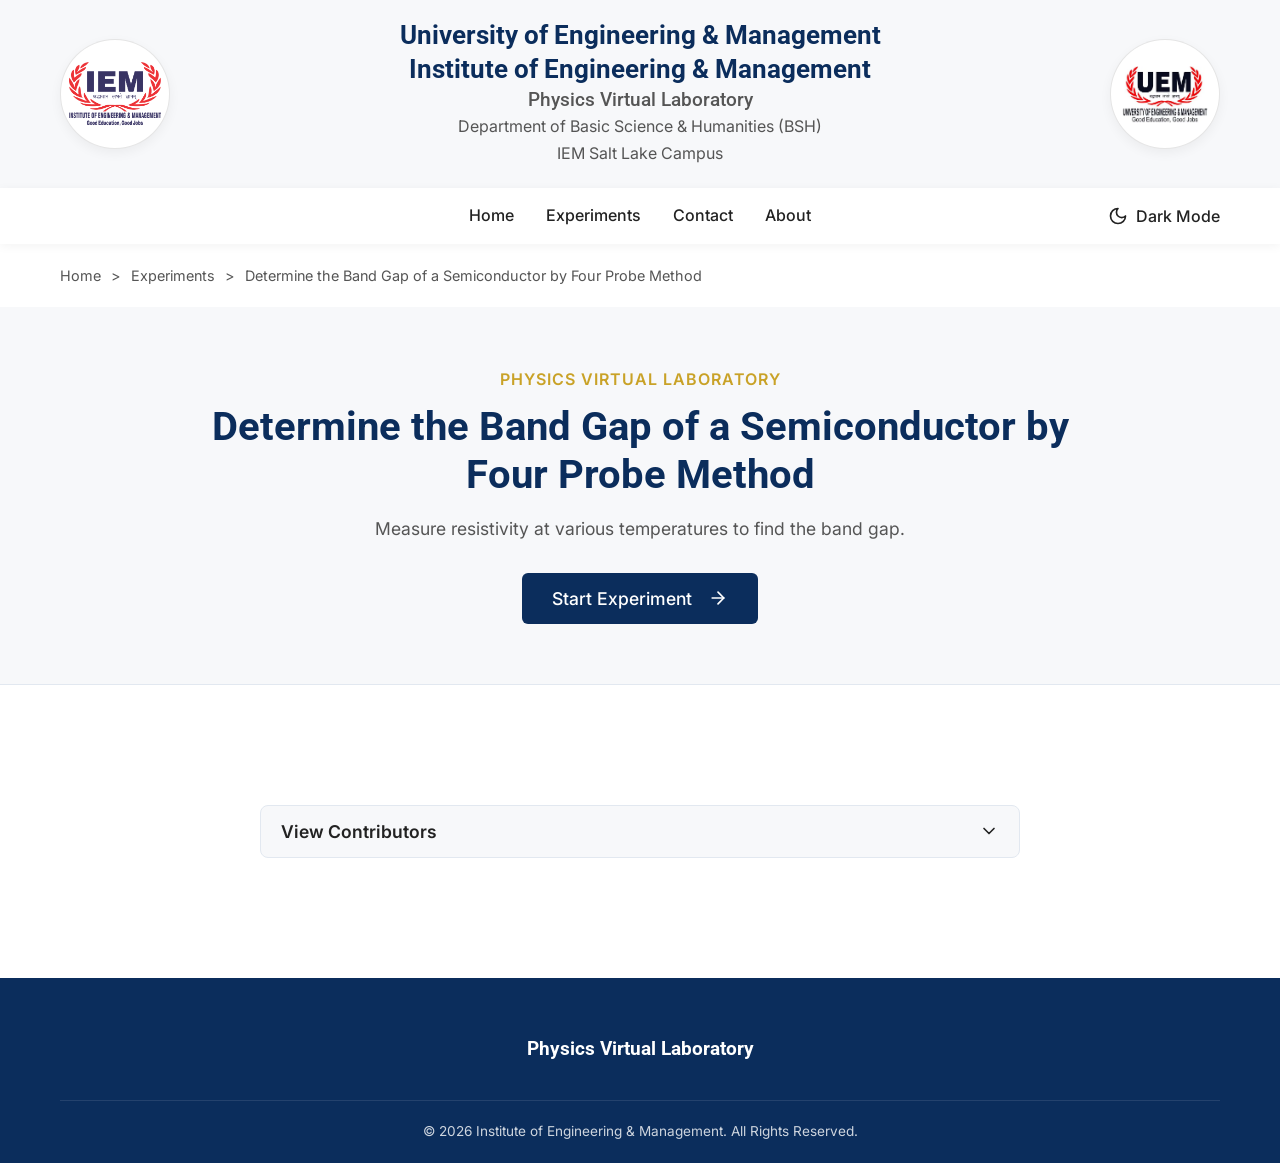
==== experiments/four-probe/index.html @ 0cad0d35 "added the homepage" ====
<!DOCTYPE html>
<html lang="en">
<head>
  <meta charset="UTF-8">
  <meta name="viewport" content="width=device-width, initial-scale=1.0">
  <meta name="description" content="Physics Virtual Laboratory Experiment">
  <title>Experiment | Physics Virtual Laboratory</title>
  
  <link rel="preconnect" href="https://fonts.googleapis.com">
  <link rel="preconnect" href="https://fonts.gstatic.com" crossorigin>
  <link href="https://fonts.googleapis.com/css2?family=Inter:wght@400;500;600&family=Roboto:wght@400;500;700&display=swap" rel="stylesheet">
  
  <!-- CSS relative to experiment folder -->
  <link rel="stylesheet" href="../../css/style.css">
</head>
<body>

  <!-- Header -->
  <header class="header">
    <div class="container">
      <div class="logo-container">
        <img src="../../assets/logos/iem-logo.png" alt="IEM Logo" onerror="this.src='data:image/svg+xml,%3Csvg xmlns=\\\'http://www.w3.org/2000/svg\\\' width=\\\'40\\\' height=\\\'40\\\' viewBox=\\\'0 0 24 24\\\' fill=\\\'none\\\' stroke=\\\'currentColor\\\' stroke-width=\\\'2\\\' stroke-linecap=\\\'round\\\' stroke-linejoin=\\\'round\\\'%3E%3Ccircle cx=\\\'12\\\' cy=\\\'12\\\' r=\\\'10\\\'/%3E%3Cpath d=\\\'M8 12h8\\\'/%3E%3C/svg%3E'">
      </div>
      
      <div class="university-info">
        <h1 class="data-university">University of Engineering & Management</h1>
        <h2 class="data-institute">Institute of Engineering & Management</h2>
        <h3 class="data-website-name">Physics Virtual Laboratory</h3>
        <p class="data-sub-department">Department of Basic Science & Humanities (BSH)</p>
        <p class="data-campus">IEM Salt Lake Campus</p>
      </div>

      <div class="logo-container">
        <img src="../../assets/logos/uem-logo.png" alt="UEM Logo" onerror="this.src='data:image/svg+xml,%3Csvg xmlns=\\\'http://www.w3.org/2000/svg\\\' width=\\\'40\\\' height=\\\'40\\\' viewBox=\\\'0 0 24 24\\\' fill=\\\'none\\\' stroke=\\\'currentColor\\\' stroke-width=\\\'2\\\' stroke-linecap=\\\'round\\\' stroke-linejoin=\\\'round\\\'%3E%3Ccircle cx=\\\'12\\\' cy=\\\'12\\\' r=\\\'10\\\'/%3E%3Cpath d=\\\'M8 12h8\\\'/%3E%3C/svg%3E'">
      </div>
    </div>
  </header>

  <!-- Navigation -->
  <nav class="navbar">
    <div class="container">
      <ul class="nav-links" id="nav-links">
        <li><a href="../../index.html" class="nav-link">Home</a></li>
        <li><a href="../../index.html#experiments" class="nav-link">Experiments</a></li>
        <li><a href="../../index.html#contact" class="nav-link">Contact</a></li>
        <li><a href="../../about.html" class="nav-link">About</a></li>
        
      </ul>
      
      <button class="theme-toggle" id="theme-toggle" aria-label="Toggle Dark Mode">
        <svg xmlns="http://www.w3.org/2000/svg" width="20" height="20" viewBox="0 0 24 24" fill="none" stroke="currentColor" stroke-width="2" stroke-linecap="round" stroke-linejoin="round" class="lucide lucide-moon"><path d="M12 3a6 6 0 0 0 9 9 9 9 0 1 1-9-9Z"/></svg>
        Dark Mode
      </button>

      <button class="hamburger" id="hamburger" aria-label="Toggle Menu">
        <svg xmlns="http://www.w3.org/2000/svg" width="24" height="24" viewBox="0 0 24 24" fill="none" stroke="currentColor" stroke-width="2" stroke-linecap="round" stroke-linejoin="round" class="lucide lucide-menu"><line x1="4" x2="20" y1="12" y2="12"/><line x1="4" x2="20" y1="6" y2="6"/><line x1="4" x2="20" y1="18" y2="18"/></svg>
      </button>
    </div>
  </nav>

  <!-- Breadcrumb -->
  <div class="container">
    <div class="breadcrumb">
      <a href="../../index.html">Home</a>
      <span>&gt;</span>
      <a href="../../index.html#experiments">Experiments</a>
      <span>&gt;</span>
      <span id="exp-breadcrumb">Loading...</span>
    </div>
  </div>

  <!-- Main Content -->
  <main>
    <section class="experiment-hero" id="experiment-hero">
      <div class="container">
        <p class="data-website-name" style="color: var(--accent-color); font-weight: 600; margin-bottom: 10px; text-transform: uppercase; letter-spacing: 1px;">Physics Virtual Laboratory</p>
        <h1 id="exp-title">Loading Experiment...</h1>
        <p id="exp-desc" style="font-size: 1.1rem; color: var(--text-secondary); max-width: 700px; margin: 0 auto 30px;"></p>
        
        <button class="btn" style="font-size: 1.1rem; padding: 15px 30px;">
          Start Experiment
          <svg xmlns="http://www.w3.org/2000/svg" width="20" height="20" viewBox="0 0 24 24" fill="none" stroke="currentColor" stroke-width="2" stroke-linecap="round" stroke-linejoin="round" style="margin-left: 8px;"><path d="M5 12h14"/><path d="m12 5 7 7-7 7"/></svg>
        </button>
      </div>
    </section>

    <!-- Contributors -->
    <section class="section">
      <div class="container contributors-section">
        <button class="contributors-toggle" id="contributors-btn">
          View Contributors
          <svg xmlns="http://www.w3.org/2000/svg" width="20" height="20" viewBox="0 0 24 24" fill="none" stroke="currentColor" stroke-width="2" stroke-linecap="round" stroke-linejoin="round" class="lucide lucide-chevron-down"><path d="m6 9 6 6 6-6"/></svg>
        </button>
        
        <div class="contributors-content" id="contributors-content">
          <div class="contributors-grid" id="contributors-grid">
            <!-- Dynamically populated -->
          </div>
        </div>
      </div>
    </section>
  </main>

  <!-- Footer -->
  <footer class="footer" id="contact">
    <div class="container">
      <h3 class="data-website-name">Physics Virtual Laboratory</h3>
      <div class="footer-bottom">
        &copy; <span class="data-academic-year">2026</span> <span class="data-institute">Institute of Engineering & Management</span>. All Rights Reserved.
      </div>
    </div>
  </footer>

  <script type="module" src="../../js/script.js"></script>
</body>
</html>
---- css/style.css ----
/* style.css */

/* CSS Variables for Theming */
:root {
  /* Light Theme Colors (Default) */
  --bg-color: #FFFFFF;
  --bg-secondary: #F7F8FA;
  --primary-color: #0B2D5C;
  --accent-color: #C9A227;
  --text-primary: #222222;
  --text-secondary: #555555;
  --card-bg: #FFFFFF;
  --card-shadow: 0 4px 12px rgba(0, 0, 0, 0.05);
  --border-color: #E2E8F0;
  --navbar-bg: rgba(255, 255, 255, 0.95);
  --navbar-shadow: 0 2px 10px rgba(0, 0, 0, 0.05);
  --link-color: #0B2D5C;
  --logo-bg: #FFFFFF;
  --logo-border: rgba(0,0,0,0.1);
  --accordion-bg: #F7F8FA;
  --accordion-hover: #EEEEEE;
  
  /* Fonts */
  --font-main: 'Inter', -apple-system, BlinkMacSystemFont, 'Segoe UI', Roboto, Helvetica, Arial, sans-serif;
  --font-heading: 'Roboto', 'Inter', sans-serif;
}

[data-theme="dark"] {
  /* Dark Theme Colors */
  --bg-color: #121212;
  --bg-secondary: #1E1E1E;
  --primary-color: #1E1E1E;
  --accent-color: #C9A227;
  --text-primary: #F5F5F5;
  --text-secondary: #BDBDBD;
  --card-bg: #252525;
  --card-shadow: 0 4px 12px rgba(0, 0, 0, 0.2);
  --border-color: #333333;
  --navbar-bg: rgba(18, 18, 18, 0.95);
  --navbar-shadow: 0 2px 10px rgba(0, 0, 0, 0.5);
  --link-color: #6EA8FE;
  --logo-bg: #FFFFFF; /* Kept white to blend with logo's white background */
  --logo-border: rgba(255,255,255,0.1);
  --accordion-bg: #2A2A2A;
  --accordion-hover: #333333;
}

/* Base Reset & Typography */
* {
  margin: 0;
  padding: 0;
  box-sizing: border-box;
}

html {
  scroll-behavior: smooth;
}

body {
  font-family: var(--font-main);
  background-color: var(--bg-color);
  color: var(--text-primary);
  line-height: 1.6;
  transition: background-color 0.3s ease, color 0.3s ease;
  overflow-x: hidden;
}

h1, h2, h3, h4, h5, h6 {
  font-family: var(--font-heading);
  font-weight: 700;
  line-height: 1.2;
  margin-bottom: 1rem;
}

a {
  color: var(--link-color);
  text-decoration: none;
  transition: color 0.2s ease;
}

a:hover {
  text-decoration: underline;
}

ul {
  list-style: none;
}

img {
  max-width: 100%;
  height: auto;
  display: block;
}

button {
  cursor: pointer;
  font-family: inherit;
  border: none;
  outline: none;
}

/* Layout Utilities */
.container {
  max-width: 1200px;
  margin: 0 auto;
  padding: 0 20px;
}

.section {
  padding: 80px 0;
}

.section-title {
  text-align: center;
  font-size: 2.5rem;
  margin-bottom: 3rem;
  color: var(--text-primary);
}

/* Header Elements */
.header {
  background-color: var(--bg-secondary);
  padding: 20px 0;
  box-shadow: 0 1px 3px rgba(0,0,0,0.05);
}

.header .container {
  display: flex;
  justify-content: space-between;
  align-items: center;
}

.logo-container {
  width: 110px;
  height: 110px;
  background-color: var(--logo-bg);
  border: 1px solid var(--logo-border);
  border-radius: 50%;
  display: flex;
  justify-content: center;
  align-items: center;
  box-shadow: var(--card-shadow);
  transition: background-color 0.3s ease;
  overflow: hidden;
  padding: 8px;
}

.logo-container img {
  width: 100%;
  height: auto;
  object-fit: contain;
}

.university-info {
  text-align: center;
}

.university-info h1, .university-info h2 {
  font-size: 1.6rem;
  color: var(--primary-color);
  margin-bottom: 0.2rem;
  font-weight: 700;
}

[data-theme="dark"] .university-info h1, [data-theme="dark"] .university-info h2 {
    color: var(--text-primary);
}

.university-info h3 {
  font-size: 1.2rem;
  font-weight: 500;
  color: var(--text-secondary);
  margin-bottom: 0.2rem;
}

.university-info p {
  font-size: 1rem;
  font-weight: 400;
  color: var(--text-secondary);
  margin-bottom: 0.1rem;
}

/* Navigation */
.navbar {
  background-color: var(--navbar-bg);
  box-shadow: var(--navbar-shadow);
  position: sticky;
  top: 0;
  z-index: 1000;
  backdrop-filter: blur(10px);
  transition: background-color 0.3s ease;
}

.navbar .container {
  position: relative;
  display: flex;
  justify-content: center;
  align-items: center;
}

.nav-links {
  display: flex;
  gap: 2rem;
}

.nav-link {
  display: flex;
  align-items: center;
  gap: 0.5rem;
  padding: 15px 0;
  color: var(--text-primary);
  font-weight: 500;
  position: relative;
}

.nav-link:hover {
  text-decoration: none;
  color: var(--accent-color);
}

.nav-link::after {
  content: '';
  position: absolute;
  bottom: 0;
  left: 0;
  width: 0;
  height: 3px;
  background-color: var(--accent-color);
  transition: width 0.3s ease;
}

.nav-link:hover::after,
.nav-link.active::after {
  width: 100%;
}

.nav-link.active {
  color: var(--accent-color);
}

.nav-link svg {
  width: 18px;
  height: 18px;
}

.theme-toggle {
  position: absolute;
  right: 20px;
  background: none;
  border: none;
  color: var(--text-primary);
  cursor: pointer;
  display: flex;
  align-items: center;
  gap: 0.5rem;
  font-size: 1rem;
  font-weight: 500;
  padding: 15px 0;
  transition: color 0.2s ease;
}

.theme-toggle:hover {
  color: var(--accent-color);
}

.hamburger {
  display: none;
  background: none;
  border: none;
  color: var(--text-primary);
  font-size: 1.5rem;
  cursor: pointer;
}

/* Hero Section */
.hero {
  background-color: var(--bg-secondary);
  padding: 100px 0;
  text-align: center;
  position: relative;
  overflow: hidden;
}

.hero::before {
  content: '';
  position: absolute;
  top: 0;
  left: 0;
  right: 0;
  bottom: 0;
  background-image: radial-gradient(var(--border-color) 1px, transparent 1px);
  background-size: 20px 20px;
  opacity: 0.3;
  z-index: 0;
}

[data-theme="dark"] .hero::before {
    opacity: 0.05;
}

.hero-content {
  position: relative;
  z-index: 1;
  max-width: 800px;
  margin: 0 auto;
}

.hero h1 {
  font-size: 3.5rem;
  color: var(--primary-color);
  margin-bottom: 1rem;
}

[data-theme="dark"] .hero h1 {
    color: var(--text-primary);
}

.hero h2 {
  font-size: 1.5rem;
  font-weight: 400;
  color: var(--text-secondary);
  margin-bottom: 2rem;
}

.hero p {
  font-size: 1.1rem;
  color: var(--text-secondary);
  margin-bottom: 2rem;
}

/* Experiment Cards */
.experiments-grid {
  display: grid;
  grid-template-columns: repeat(3, 1fr);
  gap: 30px;
}

.experiment-card {
  background-color: var(--card-bg);
  border-radius: 12px;
  padding: 30px;
  box-shadow: var(--card-shadow);
  transition: transform 0.3s ease, box-shadow 0.3s ease;
  display: flex;
  flex-direction: column;
  height: 100%;
  border: 1px solid var(--border-color);
}

.experiment-card:hover {
  transform: translateY(-5px);
  box-shadow: 0 10px 25px rgba(0,0,0,0.1);
}

[data-theme="dark"] .experiment-card:hover {
    box-shadow: 0 10px 25px rgba(0,0,0,0.4);
}

.experiment-icon {
  width: 50px;
  height: 50px;
  background-color: var(--bg-secondary);
  border-radius: 12px;
  display: flex;
  justify-content: center;
  align-items: center;
  margin-bottom: 20px;
  color: var(--accent-color);
}

.experiment-icon svg {
  width: 24px;
  height: 24px;
}

.experiment-number {
  font-size: 0.85rem;
  font-weight: 600;
  color: var(--accent-color);
  text-transform: uppercase;
  letter-spacing: 1px;
  margin-bottom: 10px;
}

.experiment-title {
  font-size: 1.2rem;
  margin-bottom: 15px;
  color: var(--text-primary);
  flex-grow: 1;
}

.experiment-desc {
  font-size: 0.95rem;
  color: var(--text-secondary);
  margin-bottom: 20px;
  line-height: 1.5;
}

.btn {
  display: inline-flex;
  align-items: center;
  justify-content: center;
  gap: 8px;
  padding: 10px 20px;
  background-color: var(--primary-color);
  color: #fff;
  border-radius: 6px;
  font-weight: 500;
  transition: background-color 0.2s ease, transform 0.1s ease;
  text-decoration: none;
}

[data-theme="dark"] .btn {
  background-color: var(--accent-color);
  color: #000;
}

.btn:hover {
  background-color: var(--accent-color);
  color: #000;
  text-decoration: none;
}

[data-theme="dark"] .btn:hover {
  background-color: #e0b838;
}

.btn:active {
  transform: scale(0.98);
}

.btn-secondary {
  background-color: var(--bg-secondary);
  color: var(--text-primary);
  border: 1px solid var(--border-color);
}

.btn-secondary:hover {
  background-color: var(--border-color);
  color: var(--text-primary);
}

/* Mentorship Section */
.mentorship-section {
  background-color: var(--bg-secondary);
  border-top: 1px solid var(--border-color);
  border-bottom: 1px solid var(--border-color);
}

.mentor-card {
  background-color: var(--card-bg);
  padding: 40px;
  border-radius: 12px;
  box-shadow: var(--card-shadow);
  max-width: 800px;
  margin: 0 auto;
  text-align: center;
}

.mentor-image {
  width: 100px;
  height: 100px;
  border-radius: 50%;
  background-color: var(--border-color);
  margin: 0 auto 20px;
  display: flex;
  justify-content: center;
  align-items: center;
  color: var(--text-secondary);
}

.mentor-quote {
  font-style: italic;
  color: var(--text-secondary);
  font-size: 1.1rem;
  margin-top: 20px;
  border-left: 4px solid var(--accent-color);
  padding-left: 15px;
  text-align: left;
}

/* Footer */
.footer {
  background-color: #0B2D5C;
  color: rgba(255, 255, 255, 0.8);
  padding: 60px 0 20px;
  text-align: center;
}

[data-theme="dark"] .footer {
  background-color: #0a0a0a;
  border-top: 1px solid var(--border-color);
}

.footer h3 {
  color: #ffffff;
  margin-bottom: 10px;
}

.footer p {
  margin-bottom: 5px;
  font-size: 0.95rem;
}

.footer-bottom {
  margin-top: 40px;
  padding-top: 20px;
  border-top: 1px solid rgba(255, 255, 255, 0.1);
  font-size: 0.85rem;
}

/* Experiment Page Specifics */
.breadcrumb {
  padding: 20px 0;
  display: flex;
  gap: 10px;
  font-size: 0.9rem;
  color: var(--text-secondary);
  align-items: center;
}

.breadcrumb a {
  color: var(--text-secondary);
}

.breadcrumb a:hover {
  color: var(--accent-color);
}

.experiment-hero {
  text-align: center;
  padding: 60px 0;
  background-color: var(--bg-secondary);
  border-bottom: 1px solid var(--border-color);
}

.experiment-hero h1 {
  font-size: 2.5rem;
  color: var(--primary-color);
  margin-bottom: 1rem;
  max-width: 900px;
  margin-left: auto;
  margin-right: auto;
}

[data-theme="dark"] .experiment-hero h1 {
  color: var(--text-primary);
}

/* Contributors Accordion */
.contributors-section {
  max-width: 800px;
  margin: 40px auto;
}

.contributors-toggle {
  width: 100%;
  padding: 15px 20px;
  background-color: var(--accordion-bg);
  border: 1px solid var(--border-color);
  border-radius: 8px;
  display: flex;
  justify-content: space-between;
  align-items: center;
  font-size: 1.1rem;
  font-weight: 600;
  color: var(--text-primary);
  transition: background-color 0.2s ease;
}

.contributors-toggle:hover {
  background-color: var(--accordion-hover);
}

.contributors-content {
  max-height: 0;
  overflow: hidden;
  transition: max-height 0.4s ease-out;
}

.contributors-content.open {
  max-height: 2000px; /* large enough to contain all content */
  transition: max-height 0.4s ease-in;
}

.contributors-grid {
  display: grid;
  grid-template-columns: repeat(auto-fill, minmax(250px, 1fr));
  gap: 20px;
  padding: 20px 0;
}

.contributor-card {
  background-color: var(--card-bg);
  border: 1px solid var(--border-color);
  border-radius: 8px;
  padding: 20px;
  text-align: center;
  box-shadow: var(--card-shadow);
}

.contributor-img {
  width: 80px;
  height: 80px;
  border-radius: 50%;
  background-color: var(--bg-secondary);
  margin: 0 auto 15px;
  display: flex;
  justify-content: center;
  align-items: center;
  color: var(--text-secondary);
}

.contributor-name {
  font-weight: 600;
  font-size: 1.1rem;
  margin-bottom: 5px;
  color: var(--text-primary);
}

.contributor-role {
  font-size: 0.85rem;
  color: var(--text-secondary);
  margin-bottom: 15px;
  text-transform: uppercase;
  letter-spacing: 1px;
}

.contributor-btn {
  font-size: 0.9rem;
  padding: 8px 15px;
  width: 100%;
}

.contributor-btn:disabled {
  background-color: var(--border-color);
  color: var(--text-secondary);
  cursor: not-allowed;
  transform: none;
}

/* About & Contact Page */
.content-wrapper {
  max-width: 800px;
  margin: 0 auto;
}

.content-block {
  margin-bottom: 40px;
}

.content-block h2 {
  border-bottom: 2px solid var(--accent-color);
  padding-bottom: 10px;
  display: inline-block;
}

/* Responsive */
@media (max-width: 992px) {
  .experiments-grid {
    grid-template-columns: repeat(2, 1fr);
  }
  
  .university-info h1 {
    font-size: 1.5rem;
  }
}

@media (max-width: 768px) {
  .experiments-grid {
    grid-template-columns: 1fr;
  }
  
  .header .container {
    flex-direction: column;
    text-align: center;
    gap: 15px;
  }
  
  .logo-container {
    display: none; /* Hide logos on mobile to save space, or resize them */
  }

  .nav-links {
    display: none;
    flex-direction: column;
    width: 100%;
    position: absolute;
    top: 100%;
    left: 0;
    background-color: var(--navbar-bg);
    box-shadow: 0 5px 10px rgba(0,0,0,0.1);
    padding: 20px;
    gap: 15px;
  }
  
  .nav-links.active {
    display: flex;
  }
  
  .navbar .container {
    justify-content: space-between;
  }
  
  .hamburger {
    display: block;
    margin-left: auto;
  }
  
  .hero h1 {
    font-size: 2.5rem;
  }
}
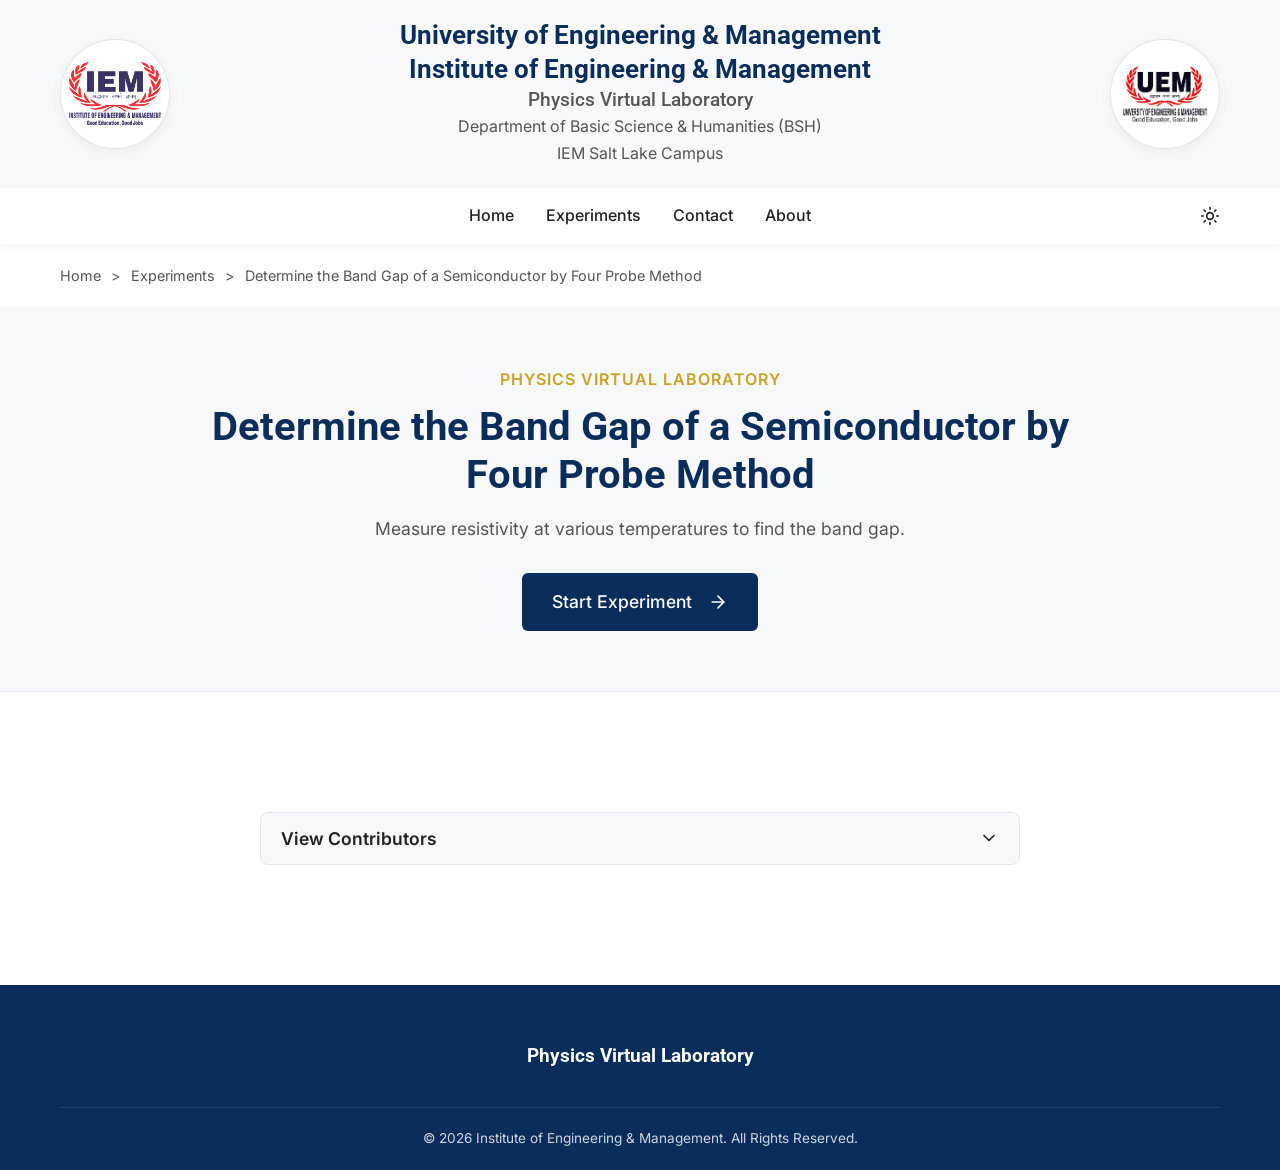
==== commit 63a932e9: "feat: initialize physics virtual laboratory platform with structure for multiple experiments and sit" ====
--- a/experiments/four-probe/index.html
+++ b/experiments/four-probe/index.html
@@ -77,10 +77,10 @@
         <h1 id="exp-title">Loading Experiment...</h1>
         <p id="exp-desc" style="font-size: 1.1rem; color: var(--text-secondary); max-width: 700px; margin: 0 auto 30px;"></p>
         
-        <button class="btn" style="font-size: 1.1rem; padding: 15px 30px;">
+        <a href="experiment/index.html" class="btn" style="font-size: 1.1rem; padding: 15px 30px; text-decoration: none; display: inline-flex; align-items: center;">
           Start Experiment
           <svg xmlns="http://www.w3.org/2000/svg" width="20" height="20" viewBox="0 0 24 24" fill="none" stroke="currentColor" stroke-width="2" stroke-linecap="round" stroke-linejoin="round" style="margin-left: 8px;"><path d="M5 12h14"/><path d="m12 5 7 7-7 7"/></svg>
-        </button>
+        </a>
       </div>
     </section>
 
--- a/css/style.css
+++ b/css/style.css
@@ -447,13 +447,20 @@
   border-bottom: 1px solid var(--border-color);
 }
 
+.mentors-grid {
+  display: flex;
+  justify-content: center;
+  gap: 30px;
+  flex-wrap: wrap;
+}
+
 .mentor-card {
   background-color: var(--card-bg);
   padding: 40px;
   border-radius: 12px;
   box-shadow: var(--card-shadow);
-  max-width: 800px;
-  margin: 0 auto;
+  max-width: 380px;
+  flex: 1 1 300px;
   text-align: center;
 }
 
@@ -467,6 +474,11 @@
   justify-content: center;
   align-items: center;
   color: var(--text-secondary);
+}
+
+.mentor-quote-container {
+  max-width: 800px;
+  margin: 30px auto 0;
 }
 
 .mentor-quote {
@@ -672,13 +684,57 @@
   }
   
   .header .container {
-    flex-direction: column;
-    text-align: center;
+    flex-direction: row;
+    flex-wrap: wrap;
+    justify-content: center;
     gap: 15px;
   }
   
   .logo-container {
-    display: none; /* Hide logos on mobile to save space, or resize them */
+    width: 75px;
+    height: 75px;
+    padding: 6px;
+  }
+
+  .university-info {
+    width: 100%;
+    order: 3;
+    margin-top: 5px;
+  }
+
+  /* Typography Adjustments */
+  .university-info h1, .university-info h2 {
+    font-size: 1.3rem;
+  }
+  .university-info h3 {
+    font-size: 1.1rem;
+  }
+  .university-info p {
+    font-size: 0.95rem;
+  }
+
+  .section-title {
+    font-size: 2rem;
+  }
+
+  .hero h1 {
+    font-size: 2.2rem;
+  }
+  
+  .hero h2 {
+    font-size: 1.2rem;
+  }
+  
+  .hero p {
+    font-size: 1rem;
+  }
+  
+  .experiment-hero h1 {
+    font-size: 1.8rem;
+  }
+  
+  .mentor-quote {
+    font-size: 1rem;
   }
 
   .nav-links {
@@ -699,15 +755,18 @@
   }
   
   .navbar .container {
-    justify-content: space-between;
-  }
-  
+    justify-content: flex-end;
+    min-height: 60px;
+  }
+  
+  .theme-toggle {
+    position: static;
+    margin-right: 15px;
+    padding: 0;
+  }
+
   .hamburger {
     display: block;
-    margin-left: auto;
-  }
-  
-  .hero h1 {
-    font-size: 2.5rem;
-  }
-}
+    margin-left: 0;
+  }
+}
